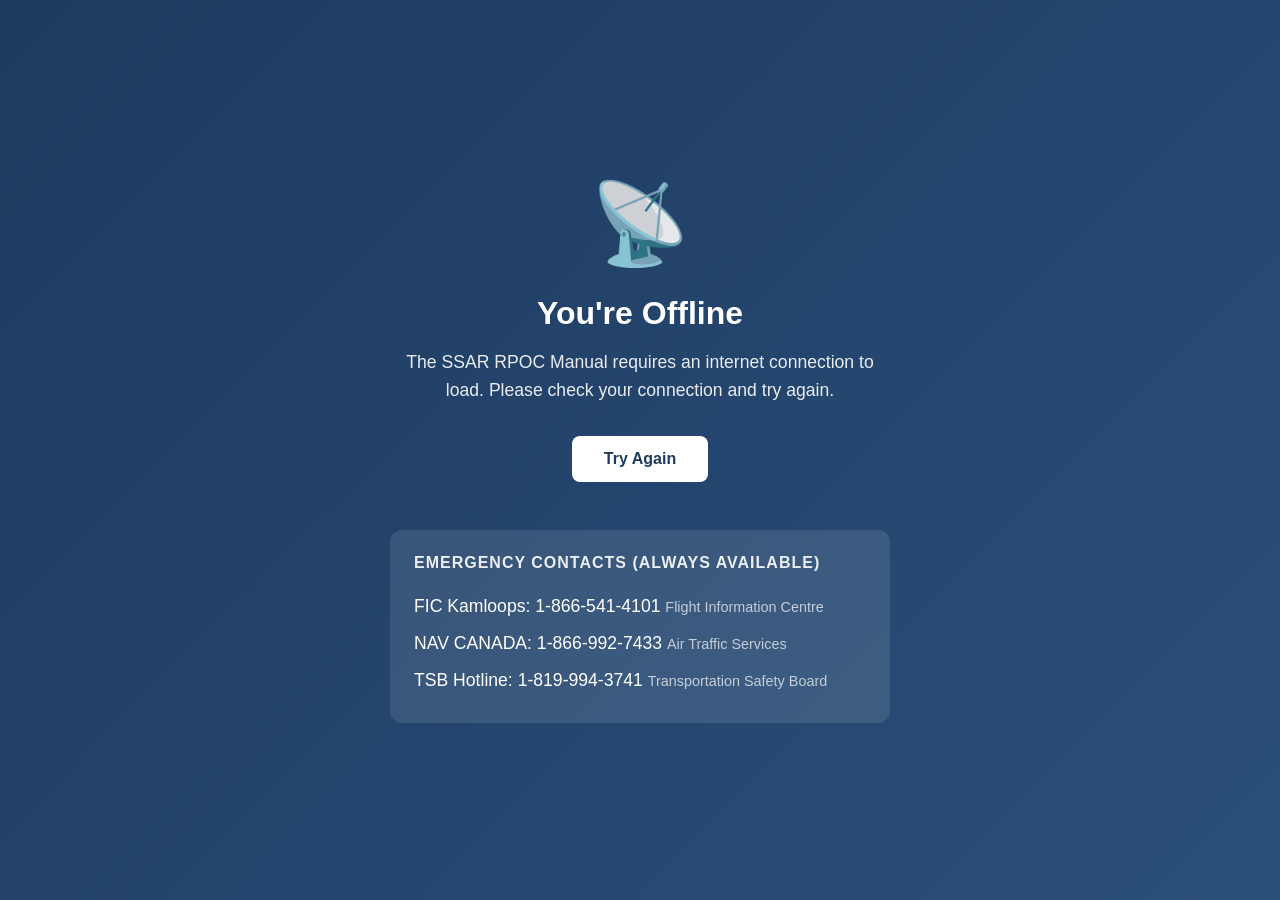
==== docs/offline.html @ ab808750 "Add PWA support and mobile optimizations PWA Features: - manifest.json with app metadata, icons, sho" ====
<!DOCTYPE html>
<html lang="en">
<head>
    <meta charset="UTF-8">
    <meta name="viewport" content="width=device-width, initial-scale=1.0">
    <title>Offline - SSAR RPOC</title>
    <style>
        * {
            margin: 0;
            padding: 0;
            box-sizing: border-box;
        }
        body {
            font-family: -apple-system, BlinkMacSystemFont, 'Segoe UI', Roboto, sans-serif;
            background: linear-gradient(135deg, #1e3a5f 0%, #2a4f7a 100%);
            min-height: 100vh;
            display: flex;
            align-items: center;
            justify-content: center;
            color: white;
            padding: 20px;
        }
        .container {
            text-align: center;
            max-width: 500px;
        }
        .icon {
            font-size: 80px;
            margin-bottom: 24px;
            opacity: 0.9;
        }
        h1 {
            font-size: 2rem;
            margin-bottom: 16px;
            font-weight: 600;
        }
        p {
            font-size: 1.1rem;
            opacity: 0.9;
            margin-bottom: 32px;
            line-height: 1.6;
        }
        .retry-btn {
            display: inline-block;
            padding: 14px 32px;
            background: white;
            color: #1e3a5f;
            text-decoration: none;
            border-radius: 8px;
            font-weight: 600;
            font-size: 1rem;
            transition: transform 0.2s, box-shadow 0.2s;
        }
        .retry-btn:hover {
            transform: translateY(-2px);
            box-shadow: 0 8px 20px rgba(0,0,0,0.3);
        }
        .emergency-info {
            margin-top: 48px;
            padding: 24px;
            background: rgba(255,255,255,0.1);
            border-radius: 12px;
            text-align: left;
        }
        .emergency-info h2 {
            font-size: 1rem;
            text-transform: uppercase;
            letter-spacing: 1px;
            margin-bottom: 16px;
            opacity: 0.9;
        }
        .emergency-info a {
            color: white;
            text-decoration: none;
            display: block;
            padding: 8px 0;
            font-size: 1.1rem;
        }
        .emergency-info a:hover {
            text-decoration: underline;
        }
        .emergency-info span {
            opacity: 0.7;
            font-size: 0.9rem;
        }
    </style>
</head>
<body>
    <div class="container">
        <div class="icon">📡</div>
        <h1>You're Offline</h1>
        <p>The SSAR RPOC Manual requires an internet connection to load. Please check your connection and try again.</p>
        <a href="/" class="retry-btn" onclick="window.location.reload(); return false;">Try Again</a>

        <div class="emergency-info">
            <h2>Emergency Contacts (Always Available)</h2>
            <a href="tel:1-866-541-4101">
                FIC Kamloops: 1-866-541-4101
                <span>Flight Information Centre</span>
            </a>
            <a href="tel:1-866-992-7433">
                NAV CANADA: 1-866-992-7433
                <span>Air Traffic Services</span>
            </a>
            <a href="tel:1-819-994-3741">
                TSB Hotline: 1-819-994-3741
                <span>Transportation Safety Board</span>
            </a>
        </div>
    </div>
</body>
</html>
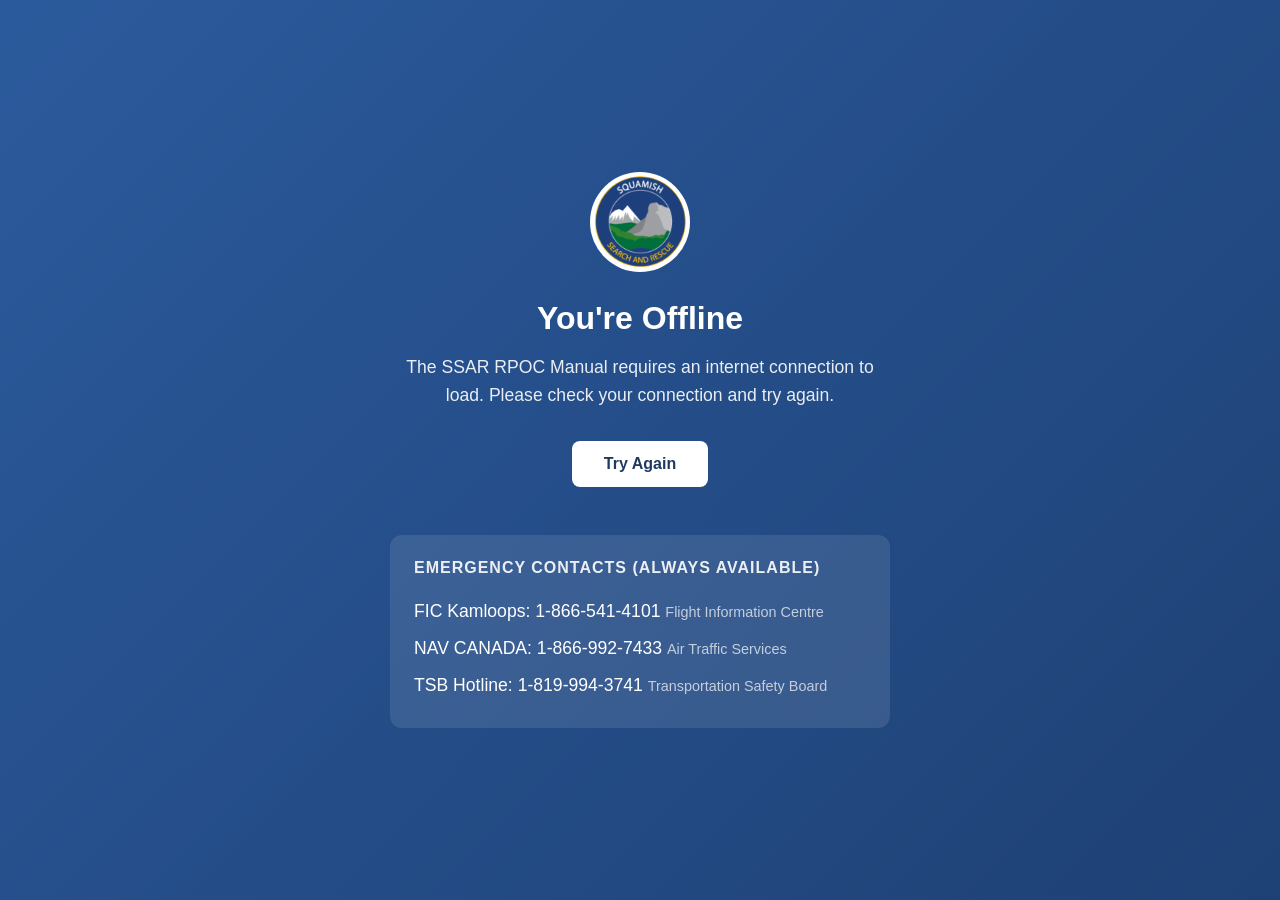
==== commit ed0d1a8d: "Integrate SSAR official branding and logo Brand Colors (from official SSAR logo): - Primary blue: #2" ====
--- a/docs/offline.html
+++ b/docs/offline.html
@@ -12,7 +12,7 @@
         }
         body {
             font-family: -apple-system, BlinkMacSystemFont, 'Segoe UI', Roboto, sans-serif;
-            background: linear-gradient(135deg, #1e3a5f 0%, #2a4f7a 100%);
+            background: linear-gradient(135deg, #2B5A9C 0%, #1E4175 100%);
             min-height: 100vh;
             display: flex;
             align-items: center;
@@ -87,7 +87,7 @@
 </head>
 <body>
     <div class="container">
-        <div class="icon">📡</div>
+        <img src="logo.png" alt="SSAR Logo" style="width: 100px; height: 100px; margin-bottom: 24px; border-radius: 50%; background: white; padding: 4px;">
         <h1>You're Offline</h1>
         <p>The SSAR RPOC Manual requires an internet connection to load. Please check your connection and try again.</p>
         <a href="/" class="retry-btn" onclick="window.location.reload(); return false;">Try Again</a>
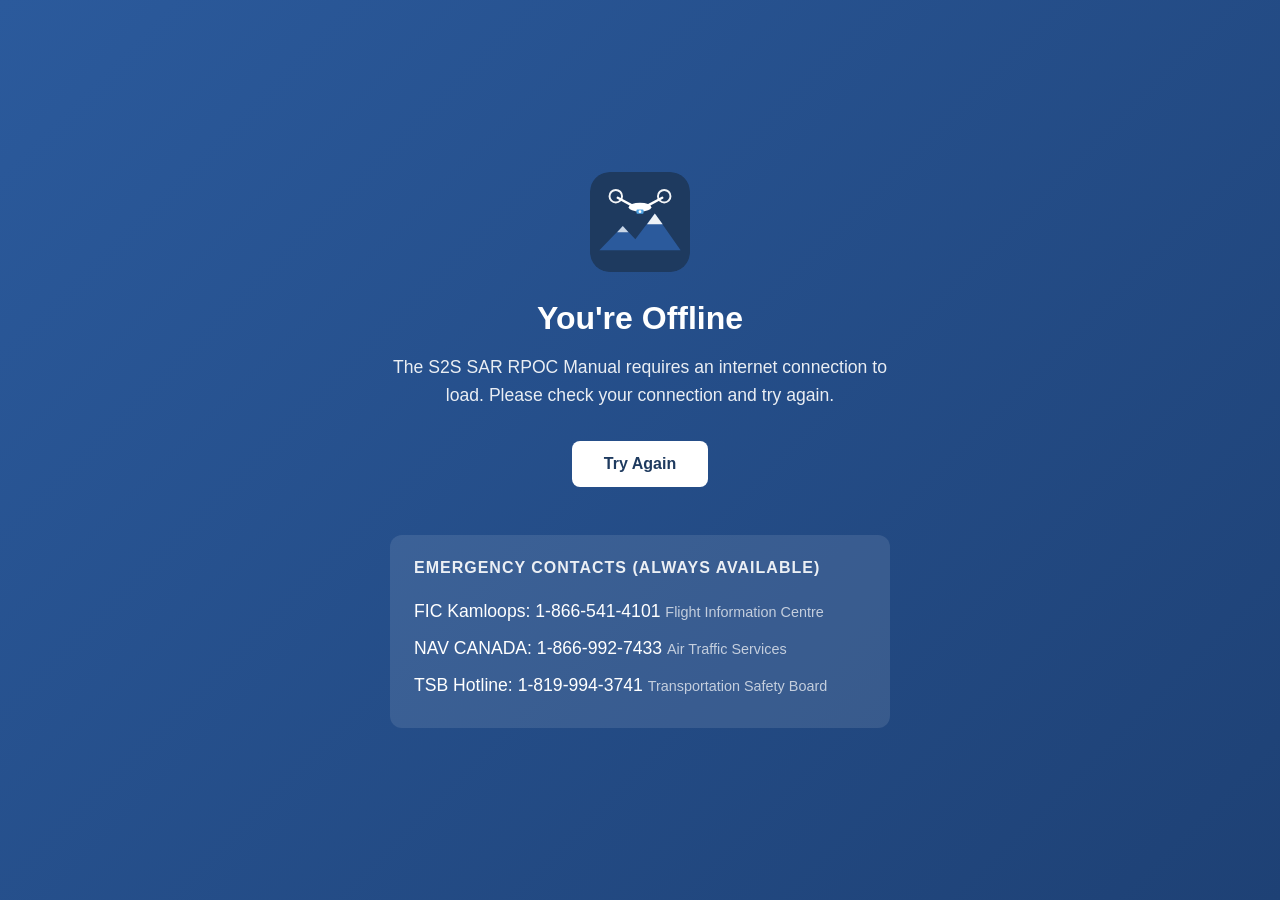
==== commit 47874043: "Remove Squamish SAR crest; add neutral S2S program mark, cache v15" ====
--- a/docs/offline.html
+++ b/docs/offline.html
@@ -3,7 +3,7 @@
 <head>
     <meta charset="UTF-8">
     <meta name="viewport" content="width=device-width, initial-scale=1.0">
-    <title>Offline - SSAR RPOC</title>
+    <title>Offline - S2S SAR RPOC</title>
     <style>
         * {
             margin: 0;
@@ -87,9 +87,9 @@
 </head>
 <body>
     <div class="container">
-        <img src="logo.png" alt="SSAR Logo" style="width: 100px; height: 100px; margin-bottom: 24px; border-radius: 50%; background: white; padding: 4px;">
+        <img src="icons/icon.svg" alt="" style="width: 100px; height: 100px; margin-bottom: 24px; border-radius: 20px;">
         <h1>You're Offline</h1>
-        <p>The SSAR RPOC Manual requires an internet connection to load. Please check your connection and try again.</p>
+        <p>The S2S SAR RPOC Manual requires an internet connection to load. Please check your connection and try again.</p>
         <a href="/" class="retry-btn" onclick="window.location.reload(); return false;">Try Again</a>
 
         <div class="emergency-info">
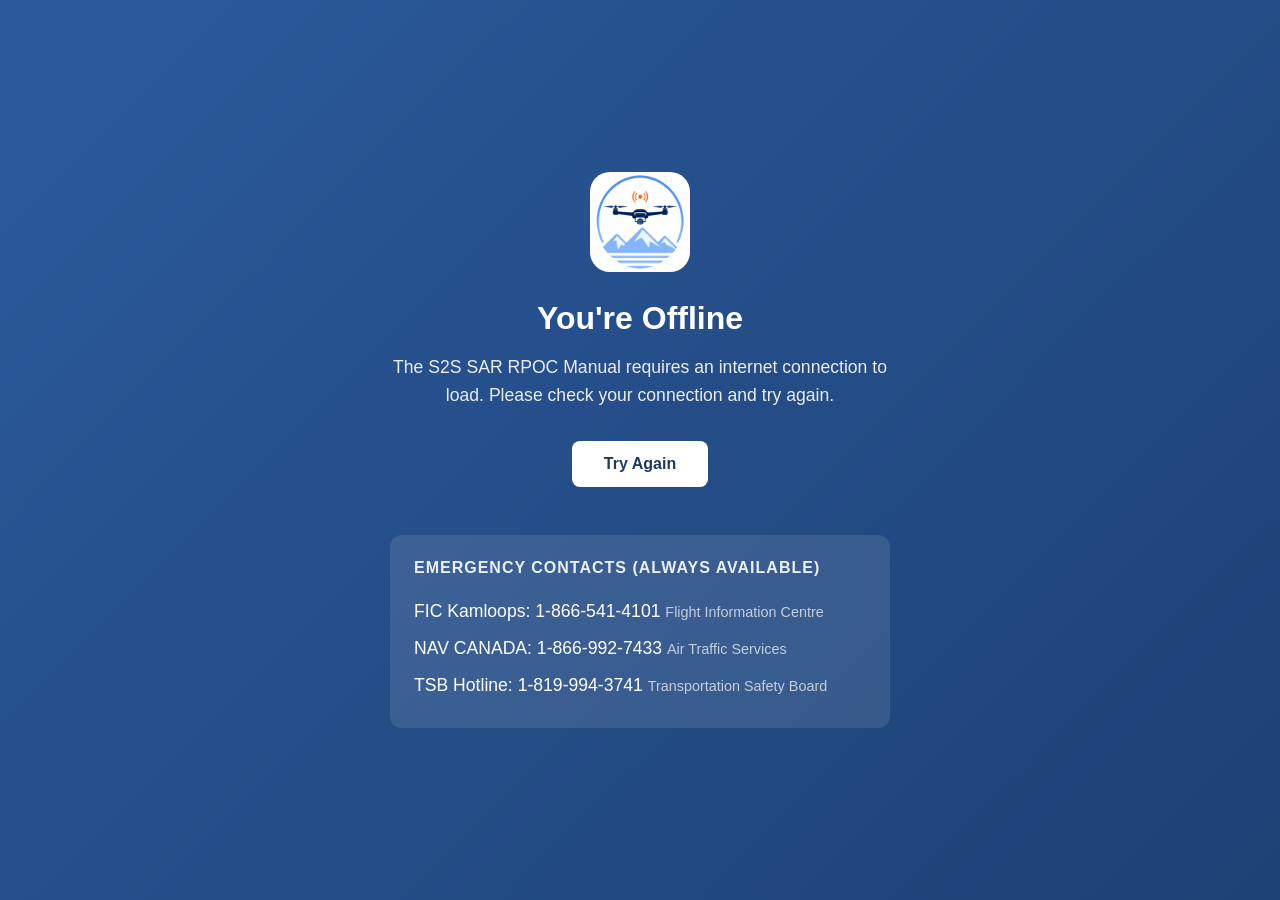
==== commit d0b72f0f: "New S2S SAR Drone Program logo: header, footer, favicon, PWA icons, cache v17" ====
--- a/docs/offline.html
+++ b/docs/offline.html
@@ -87,7 +87,7 @@
 </head>
 <body>
     <div class="container">
-        <img src="icons/icon.svg" alt="" style="width: 100px; height: 100px; margin-bottom: 24px; border-radius: 20px;">
+        <img src="icons/logo.png" alt="" style="width: 100px; height: 100px; margin-bottom: 24px; border-radius: 20px;">
         <h1>You're Offline</h1>
         <p>The S2S SAR RPOC Manual requires an internet connection to load. Please check your connection and try again.</p>
         <a href="/" class="retry-btn" onclick="window.location.reload(); return false;">Try Again</a>
